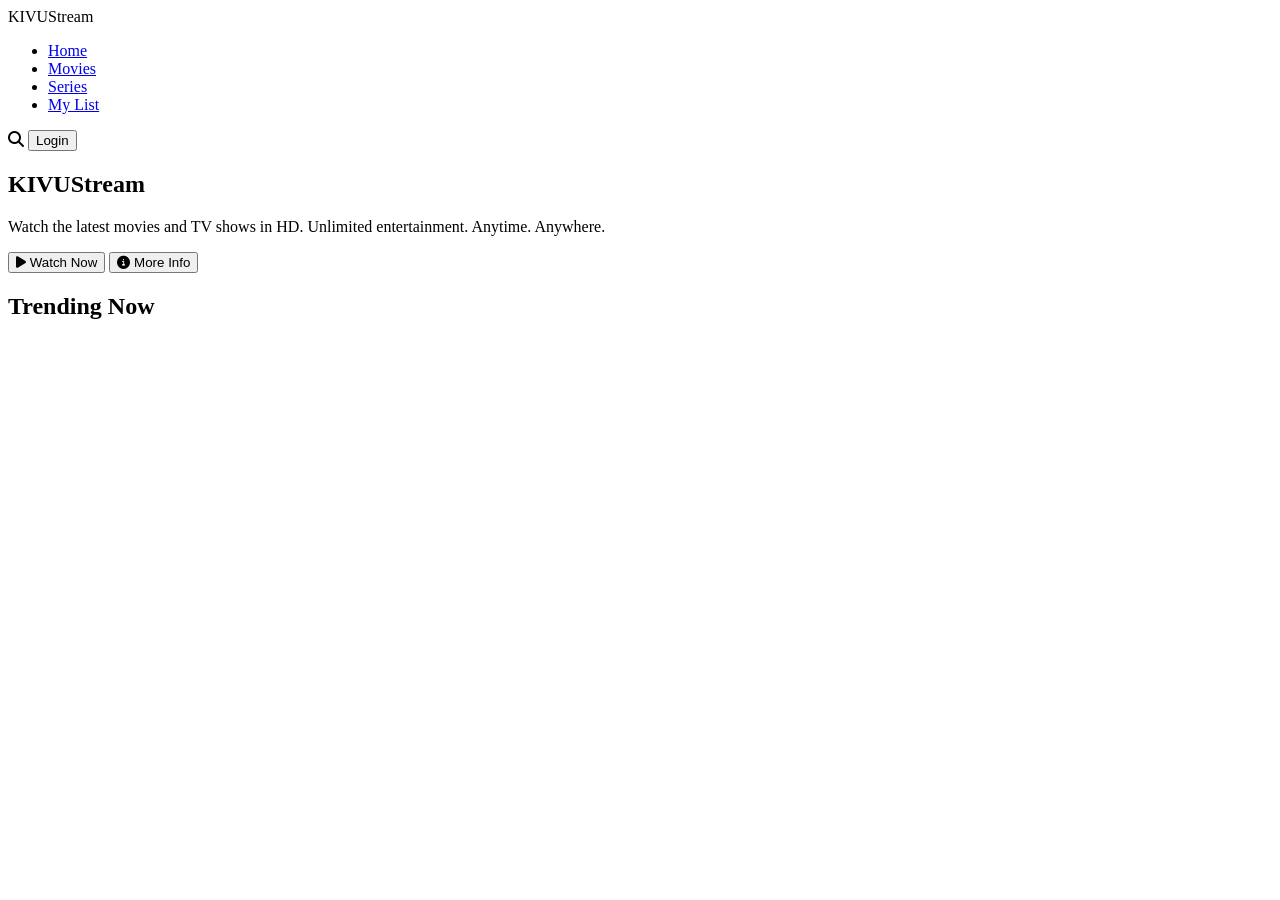
==== index.html @ 1f355452 "Add initial HTML structure for KIVUStream" ====
<!DOCTYPE html>
<html lang="en">
<head>
    <meta charset="UTF-8">
    <meta name="viewport" content="width=device-width, initial-scale=1.0">
    <title>KIVUStream</title>

    <link rel="stylesheet" href="css/style.css">

    <!-- Google Fonts -->
    <link href="https://fonts.googleapis.com/css2?family=Poppins:wght@300;400;500;600;700&display=swap" rel="stylesheet">

    <!-- Font Awesome -->
    <link rel="stylesheet"
        href="https://cdnjs.cloudflare.com/ajax/libs/font-awesome/6.6.0/css/all.min.css">
</head>
<body>

    <!-- Navigation -->
    <header>
        <nav class="navbar">
            <div class="logo">
                <span>KIVU</span>Stream
            </div>

            <ul class="nav-links">
                <li><a href="#">Home</a></li>
                <li><a href="#">Movies</a></li>
                <li><a href="#">Series</a></li>
                <li><a href="#">My List</a></li>
            </ul>

            <div class="nav-right">
                <i class="fas fa-search"></i>
                <button class="login-btn">Login</button>
            </div>
        </nav>
    </header>

    <!-- Hero -->
    <section class="hero">

        <div class="overlay"></div>

        <div class="hero-content">

            <h1>KIVUStream</h1>

            <p>
                Watch the latest movies and TV shows in HD.
                Unlimited entertainment. Anytime. Anywhere.
            </p>

            <div class="buttons">
                <button class="watch-btn">
                    <i class="fas fa-play"></i>
                    Watch Now
                </button>

                <button class="info-btn">
                    <i class="fas fa-circle-info"></i>
                    More Info
                </button>
            </div>

        </div>

    </section>

    <!-- Trending -->

    <section class="movies">

        <h2>Trending Now</h2>

        <div class="movie-row">

            <div class="card"></div>
            <div class="card"></div>
            <div class="card"></div>
            <div class="card"></div>
            <div class="card"></div>
            <div class="card"></div>

        </div>

    </section>

    <script src="js/script.js"></script>

</body>
</html>
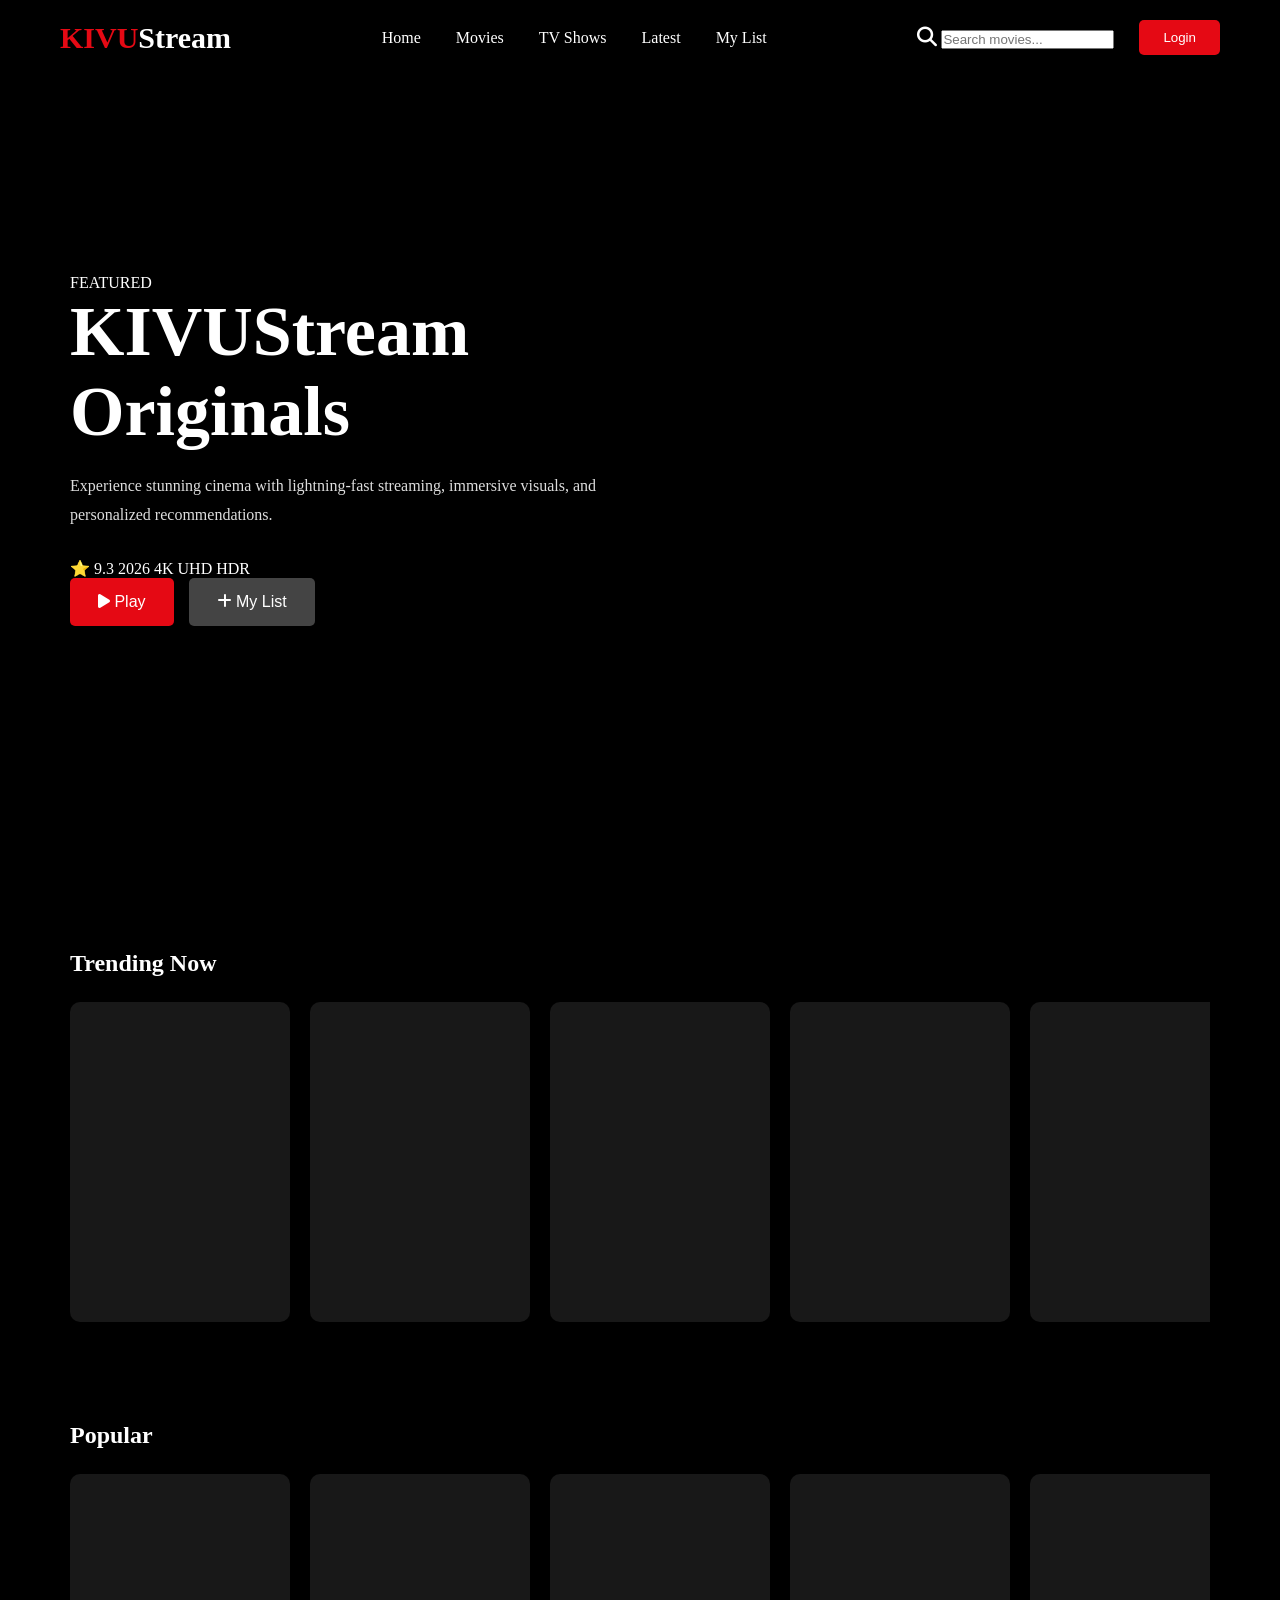
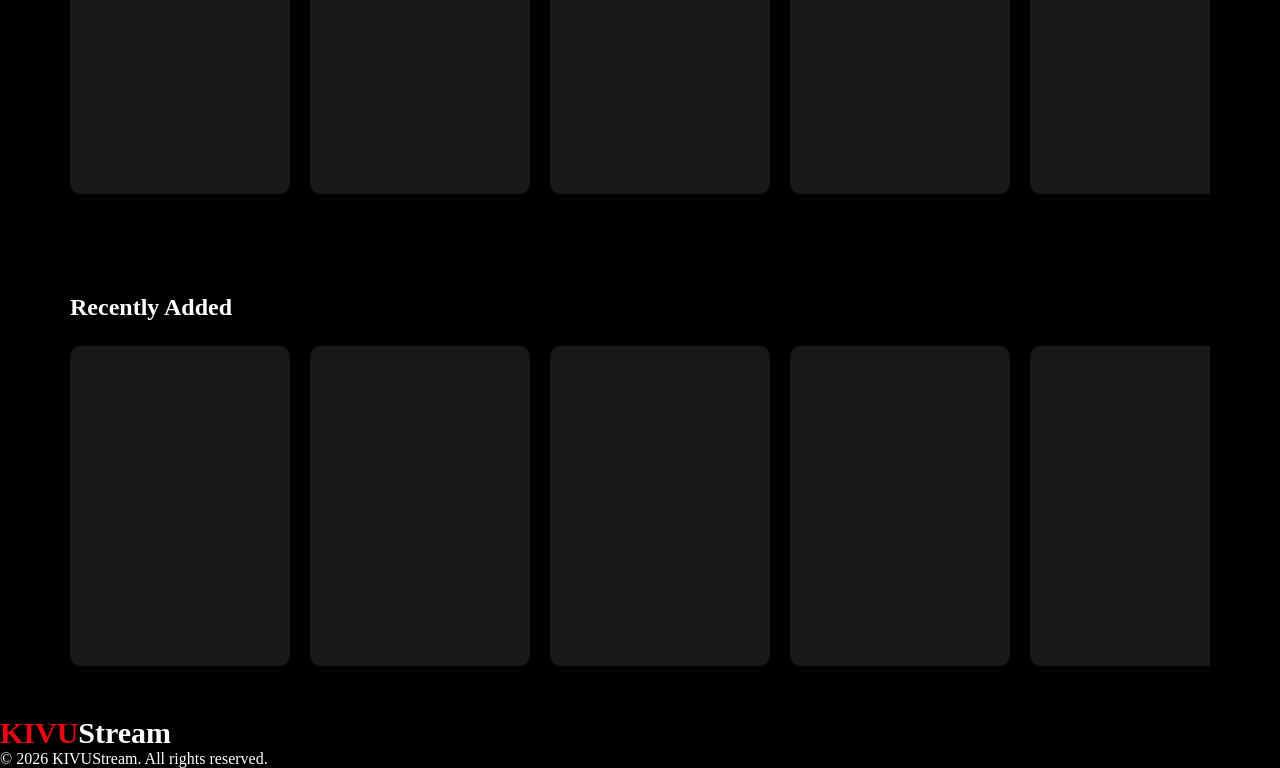
==== commit 2a4d459b: "Update index.html" ====
--- a/index.html
+++ b/index.html
@@ -16,77 +16,162 @@
 </head>
 <body>
 
-    <!-- Navigation -->
-    <header>
-        <nav class="navbar">
-            <div class="logo">
-                <span>KIVU</span>Stream
+<header class="header">
+    <nav class="navbar">
+
+        <div class="logo">
+            <span>KIVU</span>Stream
+        </div>
+
+        <ul class="nav-links">
+            <li><a class="active" href="#">Home</a></li>
+            <li><a href="#">Movies</a></li>
+            <li><a href="#">TV Shows</a></li>
+            <li><a href="#">Latest</a></li>
+            <li><a href="#">My List</a></li>
+        </ul>
+
+        <div class="nav-right">
+
+            <div class="search-box">
+                <i class="fas fa-search"></i>
+                <input type="text" placeholder="Search movies...">
             </div>
 
-            <ul class="nav-links">
-                <li><a href="#">Home</a></li>
-                <li><a href="#">Movies</a></li>
-                <li><a href="#">Series</a></li>
-                <li><a href="#">My List</a></li>
-            </ul>
-
-            <div class="nav-right">
-                <i class="fas fa-search"></i>
-                <button class="login-btn">Login</button>
-            </div>
-        </nav>
-    </header>
-
-    <!-- Hero -->
-    <section class="hero">
-
-        <div class="overlay"></div>
-
-        <div class="hero-content">
-
-            <h1>KIVUStream</h1>
-
-            <p>
-                Watch the latest movies and TV shows in HD.
-                Unlimited entertainment. Anytime. Anywhere.
-            </p>
-
-            <div class="buttons">
-                <button class="watch-btn">
-                    <i class="fas fa-play"></i>
-                    Watch Now
-                </button>
-
-                <button class="info-btn">
-                    <i class="fas fa-circle-info"></i>
-                    More Info
-                </button>
-            </div>
+            <button class="login-btn">
+                Login
+            </button>
 
         </div>
 
-    </section>
+    </nav>
+</header>
 
-    <!-- Trending -->
+<section class="hero">
 
-    <section class="movies">
+    <div class="overlay"></div>
 
-        <h2>Trending Now</h2>
+    <div class="hero-content">
 
-        <div class="movie-row">
+        <span class="badge">
+            FEATURED
+        </span>
 
-            <div class="card"></div>
-            <div class="card"></div>
-            <div class="card"></div>
-            <div class="card"></div>
-            <div class="card"></div>
-            <div class="card"></div>
+        <h1 id="heroTitle">
+            KIVUStream Originals
+        </h1>
+
+        <p id="heroDescription">
+            Experience stunning cinema with lightning-fast streaming,
+            immersive visuals, and personalized recommendations.
+        </p>
+
+        <div class="hero-meta">
+
+            <span>
+                ⭐ 9.3
+            </span>
+
+            <span>2026</span>
+
+            <span>4K UHD</span>
+
+            <span>HDR</span>
 
         </div>
 
-    </section>
+        <div class="buttons">
 
-    <script src="js/script.js"></script>
+            <button class="watch-btn">
+                <i class="fas fa-play"></i>
+                Play
+            </button>
+
+            <button class="info-btn">
+                <i class="fas fa-plus"></i>
+                My List
+            </button>
+
+        </div>
+
+    </div>
+
+    <div class="hero-shadow"></div>
+
+</section>
+
+<main>
+
+<section class="movies">
+
+<h2>Trending Now</h2>
+
+<div class="movie-row">
+
+<div class="card skeleton"></div>
+<div class="card skeleton"></div>
+<div class="card skeleton"></div>
+<div class="card skeleton"></div>
+<div class="card skeleton"></div>
+<div class="card skeleton"></div>
+
+</div>
+
+</section>
+
+<section class="movies">
+
+<h2>Popular</h2>
+
+<div class="movie-row">
+
+<div class="card skeleton"></div>
+<div class="card skeleton"></div>
+<div class="card skeleton"></div>
+<div class="card skeleton"></div>
+<div class="card skeleton"></div>
+<div class="card skeleton"></div>
+
+</div>
+
+</section>
+
+<section class="movies">
+
+<h2>Recently Added</h2>
+
+<div class="movie-row">
+
+<div class="card skeleton"></div>
+<div class="card skeleton"></div>
+<div class="card skeleton"></div>
+<div class="card skeleton"></div>
+<div class="card skeleton"></div>
+<div class="card skeleton"></div>
+
+</div>
+
+</section>
+
+</main>
+
+<footer>
+
+<div class="footer-content">
+
+<div class="logo">
+<span>KIVU</span>Stream
+</div>
+
+<p>
+© 2026 KIVUStream. All rights reserved.
+</p>
+
+</div>
+
+</footer>
+
+<script type="module" src="js/script.js"></script>
 
 </body>
 </html>
--- a/css/style.css
+++ b/css/style.css
@@ -0,0 +1,177 @@
+*{
+    margin:0;
+    padding:0;
+    box-sizing:border-box;
+    font-family:"Poppins",;
+}
+
+body{
+    background:#000;
+    color:#fff;
+}
+
+.navbar{
+    position:fixed;
+    top:0;
+    left:0;
+    width:100%;
+    height:75px;
+
+    display:flex;
+    justify-content:space-between;
+    align-items:center;
+
+    padding:0 60px;
+
+    background:rgba(0,0,0,.55);
+    backdrop-filter:blur(10px);
+
+    z-index:1000;
+}
+
+.logo{
+    font-size:30px;
+    font-weight:700;
+}
+
+.logo span{
+    color:#e50914;
+}
+
+.nav-links{
+    display:flex;
+    list-style:none;
+    gap:35px;
+}
+
+.nav-links a{
+    color:white;
+    text-decoration:none;
+    transition:.3s;
+}
+
+.nav-links a:hover{
+    color:#e50914;
+}
+
+.nav-right{
+    display:flex;
+    align-items:center;
+    gap:25px;
+}
+
+.nav-right i{
+    cursor:pointer;
+    font-size:20px;
+}
+
+.login-btn{
+    border:none;
+    background:#e50914;
+    color:white;
+    padding:10px 24px;
+    border-radius:5px;
+    cursor:pointer;
+    transition:.3s;
+}
+
+.login-btn:hover{
+    transform:scale(1.05);
+}
+
+.hero{
+    height:100vh;
+
+    background:url("../images/hero.jpg") center/cover;
+
+    position:relative;
+
+    display:flex;
+    align-items:center;
+
+    padding-left:70px;
+}
+
+.overlay{
+    position:absolute;
+    inset:0;
+
+    background:linear-gradient(
+        rgba(0,0,0,.2),
+        rgba(0,0,0,.8)
+    );
+}
+
+.hero-content{
+    position:relative;
+    max-width:600px;
+    z-index:5;
+}
+
+.hero h1{
+    font-size:70px;
+    margin-bottom:20px;
+}
+
+.hero p{
+    line-height:1.8;
+    color:#ddd;
+    margin-bottom:30px;
+}
+
+.buttons{
+    display:flex;
+    gap:15px;
+}
+
+.watch-btn,
+.info-btn{
+
+    border:none;
+    cursor:pointer;
+    padding:15px 28px;
+    border-radius:5px;
+    font-size:16px;
+}
+
+.watch-btn{
+    background:#e50914;
+    color:white;
+}
+
+.info-btn{
+    background:#444;
+    color:white;
+}
+
+.movies{
+    padding:50px 70px;
+}
+
+.movies h2{
+    margin-bottom:25px;
+}
+
+.movie-row{
+    display:flex;
+    gap:20px;
+    overflow-x:auto;
+}
+
+.card{
+
+    min-width:220px;
+    height:320px;
+
+    background:#181818;
+
+    border-radius:10px;
+
+    transition:.3s;
+
+    cursor:pointer;
+}
+
+.card:hover{
+    transform:scale(1.08);
+}
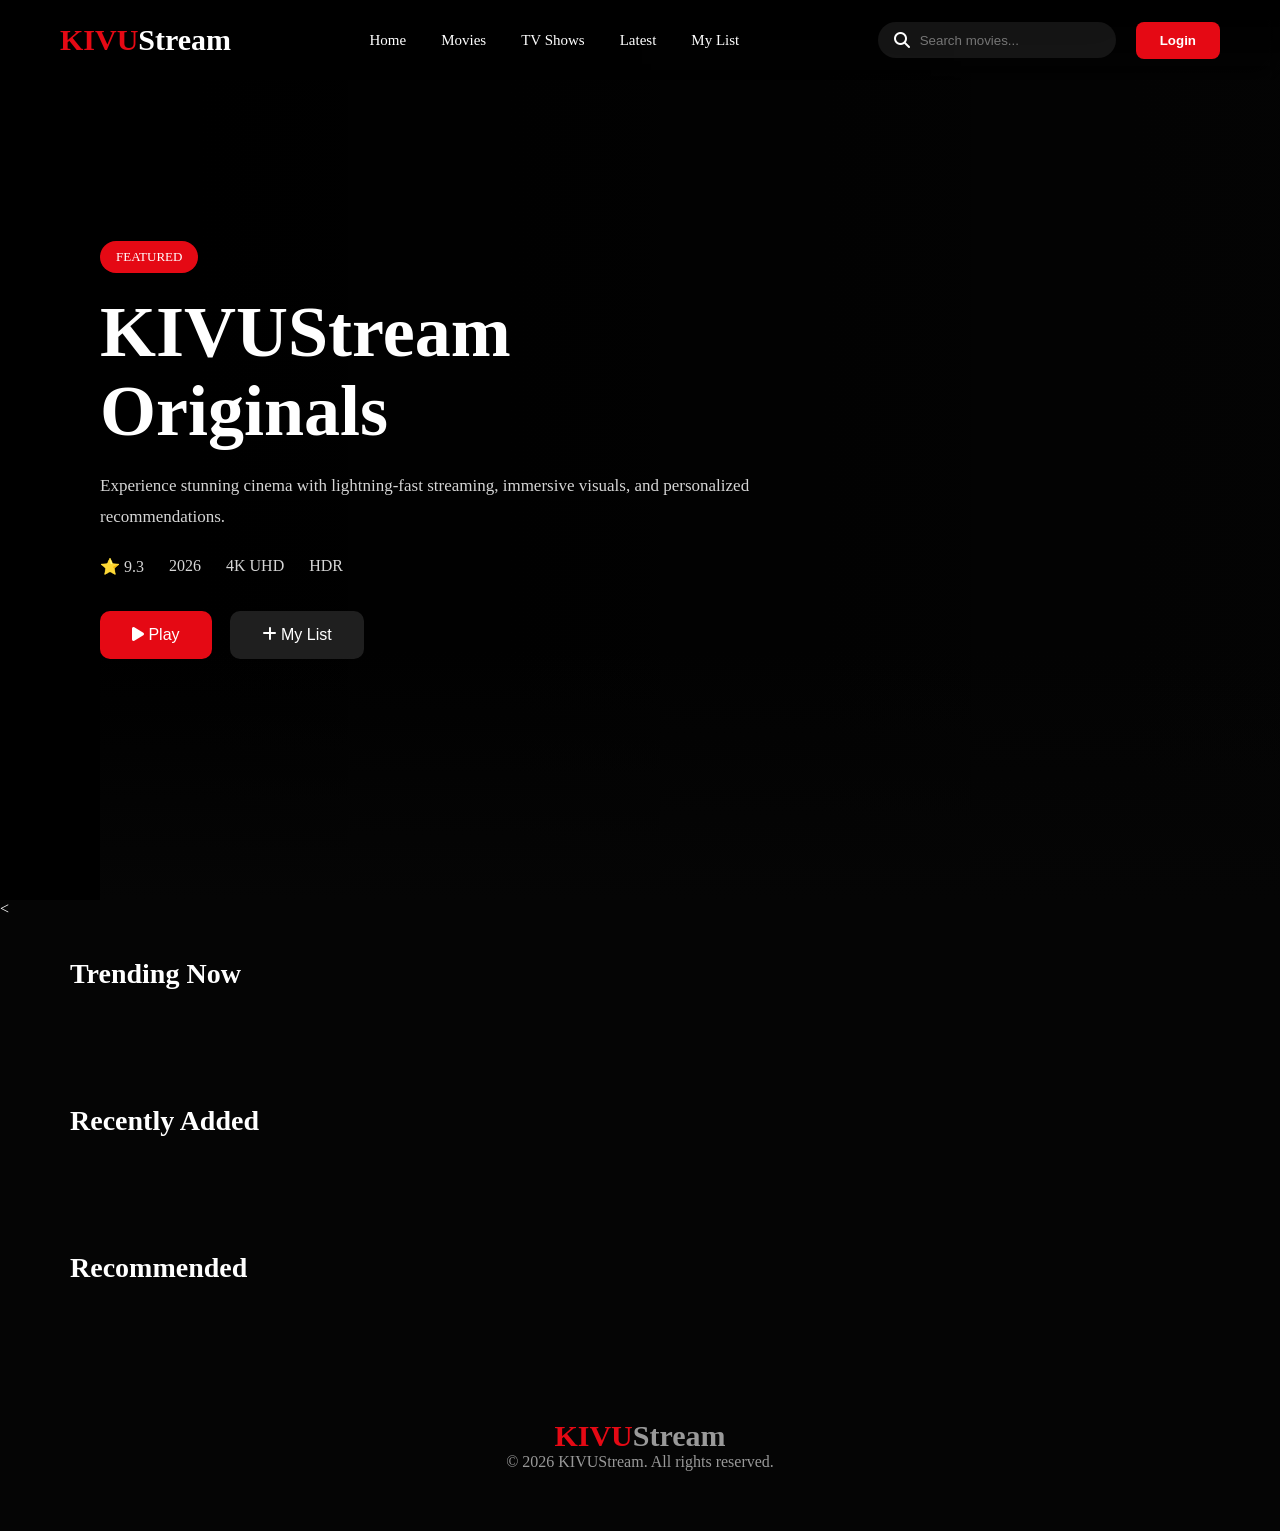
==== commit bb84b8e7: "Update index.html" ====
--- a/index.html
+++ b/index.html
@@ -102,35 +102,13 @@
 
 <main>
 
-<section class="movies">
+<<section class="movies">
 
 <h2>Trending Now</h2>
 
-<div class="movie-row">
-
-<div class="card skeleton"></div>
-<div class="card skeleton"></div>
-<div class="card skeleton"></div>
-<div class="card skeleton"></div>
-<div class="card skeleton"></div>
-<div class="card skeleton"></div>
-
-</div>
-
-</section>
-
-<section class="movies">
-
-<h2>Popular</h2>
-
-<div class="movie-row">
-
-<div class="card skeleton"></div>
-<div class="card skeleton"></div>
-<div class="card skeleton"></div>
-<div class="card skeleton"></div>
-<div class="card skeleton"></div>
-<div class="card skeleton"></div>
+<div
+class="movie-row"
+id="trendingMovies">
 
 </div>
 
@@ -140,19 +118,25 @@
 
 <h2>Recently Added</h2>
 
-<div class="movie-row">
-
-<div class="card skeleton"></div>
-<div class="card skeleton"></div>
-<div class="card skeleton"></div>
-<div class="card skeleton"></div>
-<div class="card skeleton"></div>
-<div class="card skeleton"></div>
+<div
+class="movie-row"
+id="recentMovies">
 
 </div>
 
 </section>
 
+<section class="movies">
+
+<h2>Recommended</h2>
+
+<div
+class="movie-row"
+id="recommendedMovies">
+
+</div>
+
+</section>
 </main>
 
 <footer>
--- a/css/style.css
+++ b/css/style.css
@@ -1,177 +1,447 @@
+:root{
+
+--primary:#E50914;
+--bg:#050505;
+--card:#171717;
+--text:#ffffff;
+--gray:#b7b7b7;
+--glass:rgba(255,255,255,.08);
+
+}
+
 *{
-    margin:0;
-    padding:0;
-    box-sizing:border-box;
-    font-family:"Poppins",;
+
+margin:0;
+padding:0;
+box-sizing:border-box;
+font-family:Poppins,;
+
+}
+
+html{
+
+scroll-behavior:smooth;
+
 }
 
 body{
-    background:#000;
-    color:#fff;
+
+background:var(--bg);
+color:var(--text);
+overflow-x:hidden;
+
+}
+
+/* NAVBAR */
+
+.header{
+
+position:fixed;
+width:100%;
+z-index:999;
+
+background:linear-gradient(to bottom,#000,transparent);
+
+backdrop-filter:blur(15px);
+
 }
 
 .navbar{
-    position:fixed;
-    top:0;
-    left:0;
-    width:100%;
-    height:75px;
-
-    display:flex;
-    justify-content:space-between;
-    align-items:center;
-
-    padding:0 60px;
-
-    background:rgba(0,0,0,.55);
-    backdrop-filter:blur(10px);
-
-    z-index:1000;
+
+height:80px;
+
+padding:0 60px;
+
+display:flex;
+justify-content:space-between;
+align-items:center;
+
 }
 
 .logo{
-    font-size:30px;
-    font-weight:700;
+
+font-size:30px;
+font-weight:700;
+
 }
 
 .logo span{
-    color:#e50914;
+
+color:var(--primary);
+
 }
 
 .nav-links{
-    display:flex;
-    list-style:none;
-    gap:35px;
+
+display:flex;
+gap:35px;
+list-style:none;
+
 }
 
 .nav-links a{
-    color:white;
-    text-decoration:none;
-    transition:.3s;
-}
-
-.nav-links a:hover{
-    color:#e50914;
+
+color:white;
+text-decoration:none;
+font-size:15px;
+transition:.3s;
+
+}
+
+.nav-links a:hover,
+.active{
+
+color:var(--primary);
+
 }
 
 .nav-right{
-    display:flex;
-    align-items:center;
-    gap:25px;
-}
-
-.nav-right i{
-    cursor:pointer;
-    font-size:20px;
+
+display:flex;
+align-items:center;
+gap:20px;
+
+}
+
+.search-box{
+
+display:flex;
+align-items:center;
+
+padding:10px 16px;
+
+background:var(--glass);
+
+border-radius:30px;
+
+backdrop-filter:blur(15px);
+
+}
+
+.search-box input{
+
+background:none;
+border:none;
+outline:none;
+color:white;
+margin-left:10px;
+width:180px;
+
 }
 
 .login-btn{
-    border:none;
-    background:#e50914;
-    color:white;
-    padding:10px 24px;
-    border-radius:5px;
-    cursor:pointer;
-    transition:.3s;
+
+padding:11px 24px;
+
+background:var(--primary);
+
+border:none;
+
+border-radius:8px;
+
+color:white;
+
+cursor:pointer;
+
+font-weight:600;
+
+transition:.3s;
+
 }
 
 .login-btn:hover{
-    transform:scale(1.05);
-}
+
+transform:translateY(-2px);
+
+}
+
+/* HERO */
 
 .hero{
-    height:100vh;
-
-    background:url("../images/hero.jpg") center/cover;
-
-    position:relative;
-
-    display:flex;
-    align-items:center;
-
-    padding-left:70px;
+
+height:100vh;
+
+background:
+
+url("../assets/default-backdrop.jpg")
+
+center/cover;
+
+display:flex;
+
+align-items:center;
+
+padding:100px;
+
+position:relative;
+
 }
 
 .overlay{
-    position:absolute;
-    inset:0;
-
-    background:linear-gradient(
-        rgba(0,0,0,.2),
-        rgba(0,0,0,.8)
-    );
+
+position:absolute;
+
+inset:0;
+
+background:
+
+linear-gradient(90deg,#000 15%,rgba(0,0,0,.3));
+
 }
 
 .hero-content{
-    position:relative;
-    max-width:600px;
-    z-index:5;
+
+position:relative;
+
+max-width:650px;
+
+z-index:2;
+
+animation:fadeUp 1s;
+
+}
+
+.badge{
+
+display:inline-block;
+
+padding:8px 16px;
+
+background:var(--primary);
+
+border-radius:30px;
+
+margin-bottom:20px;
+
+font-size:13px;
+
 }
 
 .hero h1{
-    font-size:70px;
-    margin-bottom:20px;
+
+font-size:72px;
+
+margin-bottom:20px;
+
+line-height:1.1;
+
 }
 
 .hero p{
-    line-height:1.8;
-    color:#ddd;
-    margin-bottom:30px;
+
+color:#d5d5d5;
+
+line-height:1.8;
+
+margin-bottom:25px;
+
+font-size:17px;
+
+}
+
+.hero-meta{
+
+display:flex;
+
+gap:25px;
+
+margin-bottom:35px;
+
+color:#d6d6d6;
+
 }
 
 .buttons{
-    display:flex;
-    gap:15px;
+
+display:flex;
+
+gap:18px;
+
 }
 
 .watch-btn,
 .info-btn{
 
-    border:none;
-    cursor:pointer;
-    padding:15px 28px;
-    border-radius:5px;
-    font-size:16px;
+padding:15px 32px;
+
+border:none;
+
+cursor:pointer;
+
+font-size:16px;
+
+border-radius:10px;
+
+transition:.3s;
+
 }
 
 .watch-btn{
-    background:#e50914;
-    color:white;
+
+background:var(--primary);
+
+color:white;
+
 }
 
 .info-btn{
-    background:#444;
-    color:white;
-}
+
+background:rgba(255,255,255,.12);
+
+color:white;
+
+backdrop-filter:blur(15px);
+
+}
+
+.watch-btn:hover,
+.info-btn:hover{
+
+transform:translateY(-3px);
+
+}
+
+.hero-shadow{
+
+position:absolute;
+
+bottom:0;
+
+width:100%;
+height:250px;
+
+background:linear-gradient(transparent,var(--bg));
+
+}
+
+/* MOVIES */
 
 .movies{
-    padding:50px 70px;
+
+padding:40px 70px;
+
 }
 
 .movies h2{
-    margin-bottom:25px;
+
+margin-bottom:20px;
+
+font-size:28px;
+
 }
 
 .movie-row{
-    display:flex;
-    gap:20px;
-    overflow-x:auto;
+
+display:flex;
+
+gap:20px;
+
+overflow-x:auto;
+
+padding-bottom:15px;
+
+scrollbar-width:none;
+
+}
+
+.movie-row::-webkit-scrollbar{
+
+display:none;
+
 }
 
 .card{
 
-    min-width:220px;
-    height:320px;
-
-    background:#181818;
-
-    border-radius:10px;
-
-    transition:.3s;
-
-    cursor:pointer;
+min-width:220px;
+
+height:330px;
+
+border-radius:15px;
+
+background:#202020;
+
+overflow:hidden;
+
+transition:.35s;
+
+cursor:pointer;
+
 }
 
 .card:hover{
-    transform:scale(1.08);
-}
+
+transform:scale(1.08);
+
+box-shadow:0 20px 45px rgba(0,0,0,.5);
+
+}
+
+/* Skeleton */
+
+.skeleton{
+
+background:
+
+linear-gradient(
+
+90deg,
+
+#1f1f1f,
+
+#2f2f2f,
+
+#1f1f1f
+
+);
+
+background-size:300%;
+
+animation:loading 1.4s infinite;
+
+}
+
+footer{
+
+padding:60px;
+
+text-align:center;
+
+color:#999;
+
+}
+
+@keyframes loading{
+
+0%{
+
+background-position:100%;
+
+}
+
+100%{
+
+background-position:-100%;
+
+}
+
+}
+
+@keyframes fadeUp{
+
+from{
+
+opacity:0;
+
+transform:translateY(40px);
+
+}
+
+to{
+
+opacity:1;
+
+transform:none;
+
+}
+
+}
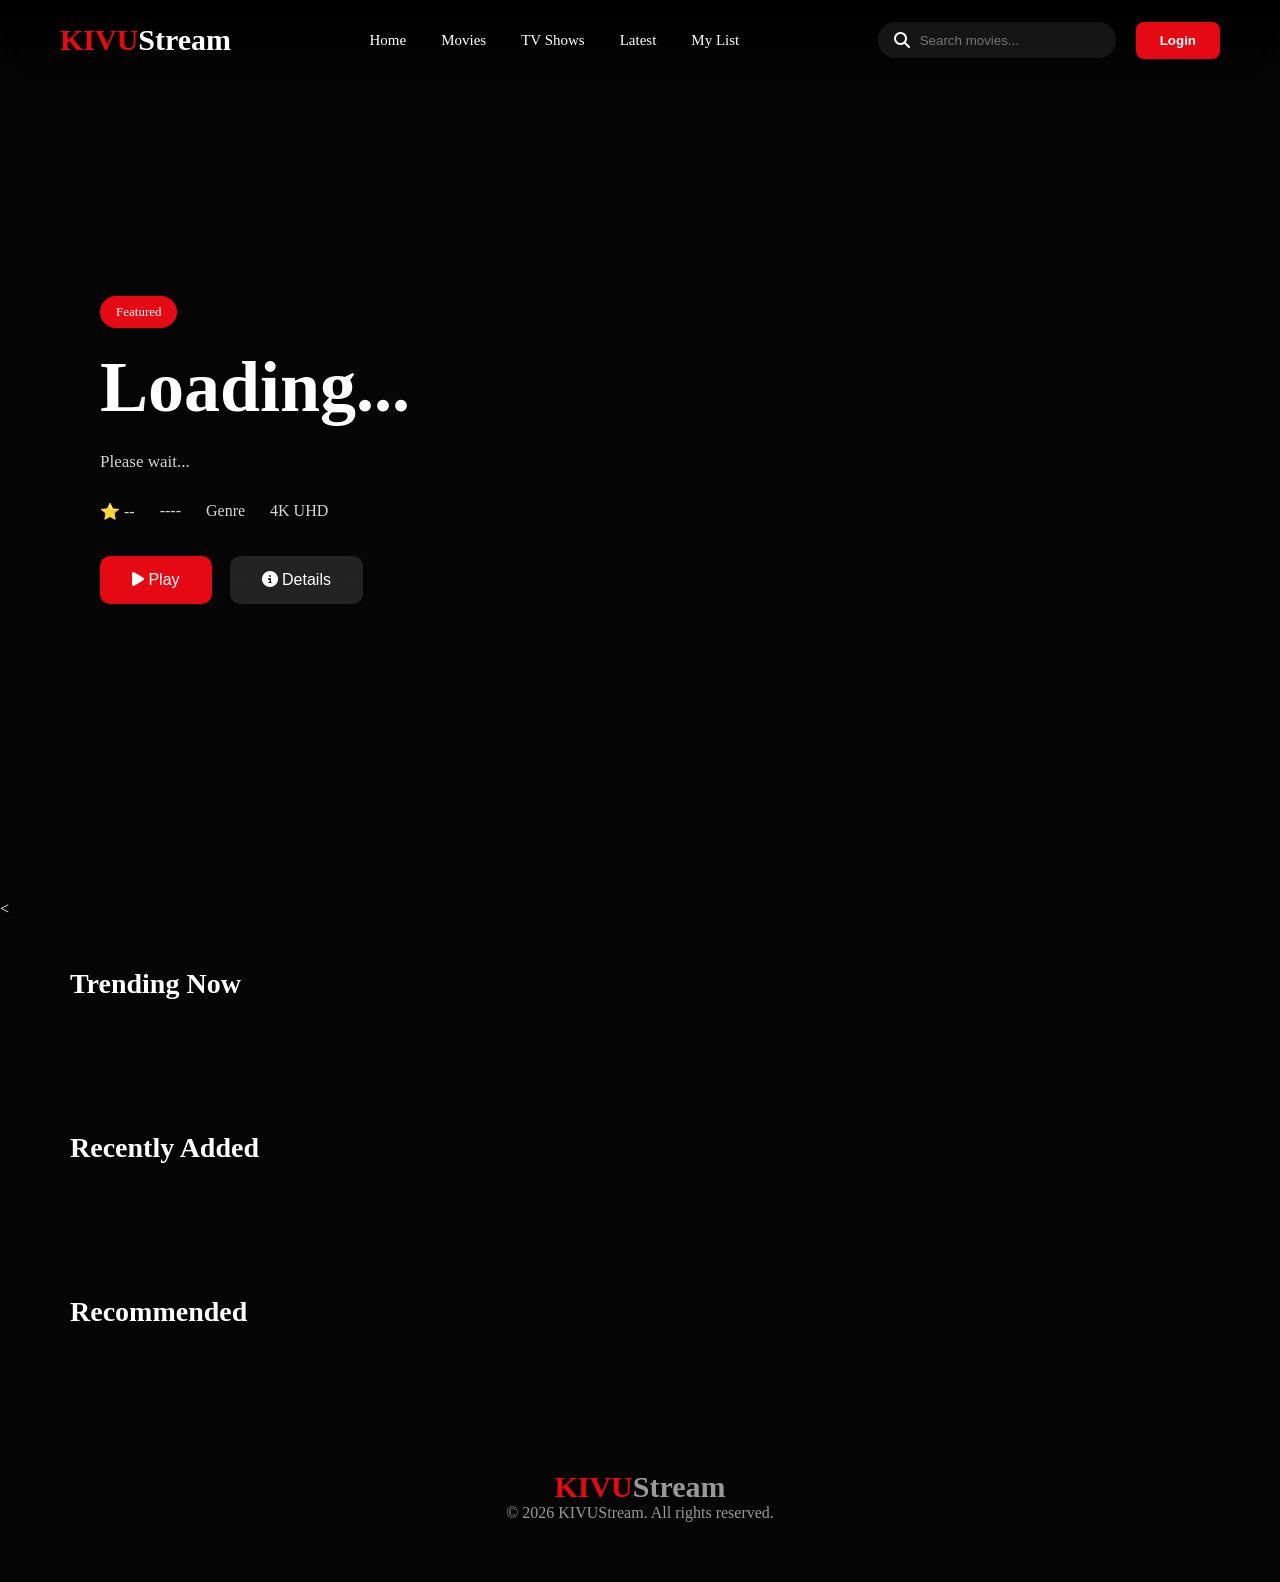
==== commit 723ffedf: "Update index.html" ====
--- a/index.html
+++ b/index.html
@@ -5,7 +5,13 @@
     <meta name="viewport" content="width=device-width, initial-scale=1.0">
     <title>KIVUStream</title>
 
-    <link rel="stylesheet" href="css/style.css">
+<link rel="stylesheet" href="css/style.css">
+<link rel="stylesheet" href="css/navbar.css">
+<link rel="stylesheet" href="css/hero.css">
+<link rel="stylesheet" href="css/movies.css">
+<link rel="stylesheet" href="css/footer.css">
+<link rel="stylesheet" href="css/animations.css">
+<link rel="stylesheet" href="css/responsive.css">
 
     <!-- Google Fonts -->
     <link href="https://fonts.googleapis.com/css2?family=Poppins:wght@300;400;500;600;700&display=swap" rel="stylesheet">
@@ -47,59 +53,63 @@
     </nav>
 </header>
 
-<section class="hero">
+<section class="hero" id="hero">
 
-    <div class="overlay"></div>
+    <div class="hero-backdrop"></div>
+
+    <div class="hero-overlay"></div>
 
     <div class="hero-content">
 
-        <span class="badge">
-            FEATURED
+        <span class="badge" id="heroBadge">
+            Featured
         </span>
 
         <h1 id="heroTitle">
-            KIVUStream Originals
+            Loading...
         </h1>
 
         <p id="heroDescription">
-            Experience stunning cinema with lightning-fast streaming,
-            immersive visuals, and personalized recommendations.
+            Please wait...
         </p>
 
         <div class="hero-meta">
 
-            <span>
-                ⭐ 9.3
+            <span id="heroRating">
+                ⭐ --
             </span>
 
-            <span>2026</span>
+            <span id="heroYear">
+                ----
+            </span>
 
-            <span>4K UHD</span>
+            <span id="heroGenre">
+                Genre
+            </span>
 
-            <span>HDR</span>
+            <span>
+                4K UHD
+            </span>
 
         </div>
 
         <div class="buttons">
 
-            <button class="watch-btn">
+            <button id="playMovie" class="watch-btn">
                 <i class="fas fa-play"></i>
                 Play
             </button>
 
-            <button class="info-btn">
-                <i class="fas fa-plus"></i>
-                My List
+            <button id="movieInfo" class="info-btn">
+                <i class="fas fa-circle-info"></i>
+                Details
             </button>
 
         </div>
 
     </div>
 
-    <div class="hero-shadow"></div>
-
 </section>
-
 <main>
 
 <<section class="movies">
--- a/css/movies.css
+++ b/css/movies.css
@@ -0,0 +1,231 @@
+/* ===========================
+   MOVIE SECTIONS
+=========================== */
+
+.movies{
+
+    padding:50px 70px;
+
+}
+
+.movies h2{
+
+    font-size:28px;
+
+    margin-bottom:20px;
+
+    font-weight:600;
+
+}
+
+.movie-row{
+
+    display:flex;
+    gap:22px;
+
+    overflow-x:auto;
+
+    scroll-behavior:smooth;
+
+    scrollbar-width:none;
+
+    padding-bottom:12px;
+
+}
+
+.movie-row::-webkit-scrollbar{
+
+    display:none;
+
+}
+
+/* ===========================
+   MOVIE CARD
+=========================== */
+
+.movie-card{
+
+    position:relative;
+
+    min-width:230px;
+    height:340px;
+
+    border-radius:18px;
+
+    overflow:hidden;
+
+    cursor:pointer;
+
+    transition:.35s ease;
+
+    background:#171717;
+
+    box-shadow:0 10px 30px rgba(0,0,0,.35);
+
+}
+
+.movie-card img{
+
+    width:100%;
+    height:100%;
+
+    object-fit:cover;
+
+    transition:.5s;
+
+}
+
+.movie-card:hover{
+
+    transform:translateY(-8px) scale(1.04);
+
+    box-shadow:0 25px 50px rgba(0,0,0,.6);
+
+}
+
+.movie-card:hover img{
+
+    transform:scale(1.1);
+
+}
+
+/* ===========================
+   OVERLAY
+=========================== */
+
+.movie-overlay{
+
+    position:absolute;
+
+    left:0;
+    right:0;
+    bottom:0;
+
+    padding:18px;
+
+    background:linear-gradient(
+        transparent,
+        rgba(0,0,0,.97)
+    );
+
+    opacity:0;
+
+    transition:.35s;
+
+}
+
+.movie-card:hover .movie-overlay{
+
+    opacity:1;
+
+}
+
+/* ===========================
+   BUTTONS
+=========================== */
+
+.movie-buttons{
+
+    display:flex;
+
+    gap:10px;
+
+    margin-bottom:16px;
+
+}
+
+.movie-buttons button{
+
+    width:42px;
+    height:42px;
+
+    border:none;
+
+    border-radius:50%;
+
+    background:white;
+
+    cursor:pointer;
+
+    transition:.3s;
+
+}
+
+.movie-buttons button:hover{
+
+    background:#E50914;
+
+    color:white;
+
+}
+
+/* ===========================
+   INFO
+=========================== */
+
+.movie-details h3{
+
+    font-size:18px;
+
+    margin-bottom:8px;
+
+}
+
+.movie-details p{
+
+    color:#ccc;
+
+    font-size:14px;
+
+}
+
+.movie-details .genre{
+
+    display:inline-block;
+
+    margin-top:10px;
+
+    padding:4px 10px;
+
+    border-radius:30px;
+
+    background:#E50914;
+
+    font-size:12px;
+
+}
+
+/* ===========================
+   SKELETON LOADER
+=========================== */
+
+.skeleton{
+
+    background:linear-gradient(
+        90deg,
+        #1d1d1d,
+        #2b2b2b,
+        #1d1d1d
+    );
+
+    background-size:300%;
+
+    animation:skeleton 1.5s infinite;
+
+}
+
+@keyframes skeleton{
+
+    0%{
+
+        background-position:100%;
+
+    }
+
+    100%{
+
+        background-position:-100%;
+
+    }
+
+}
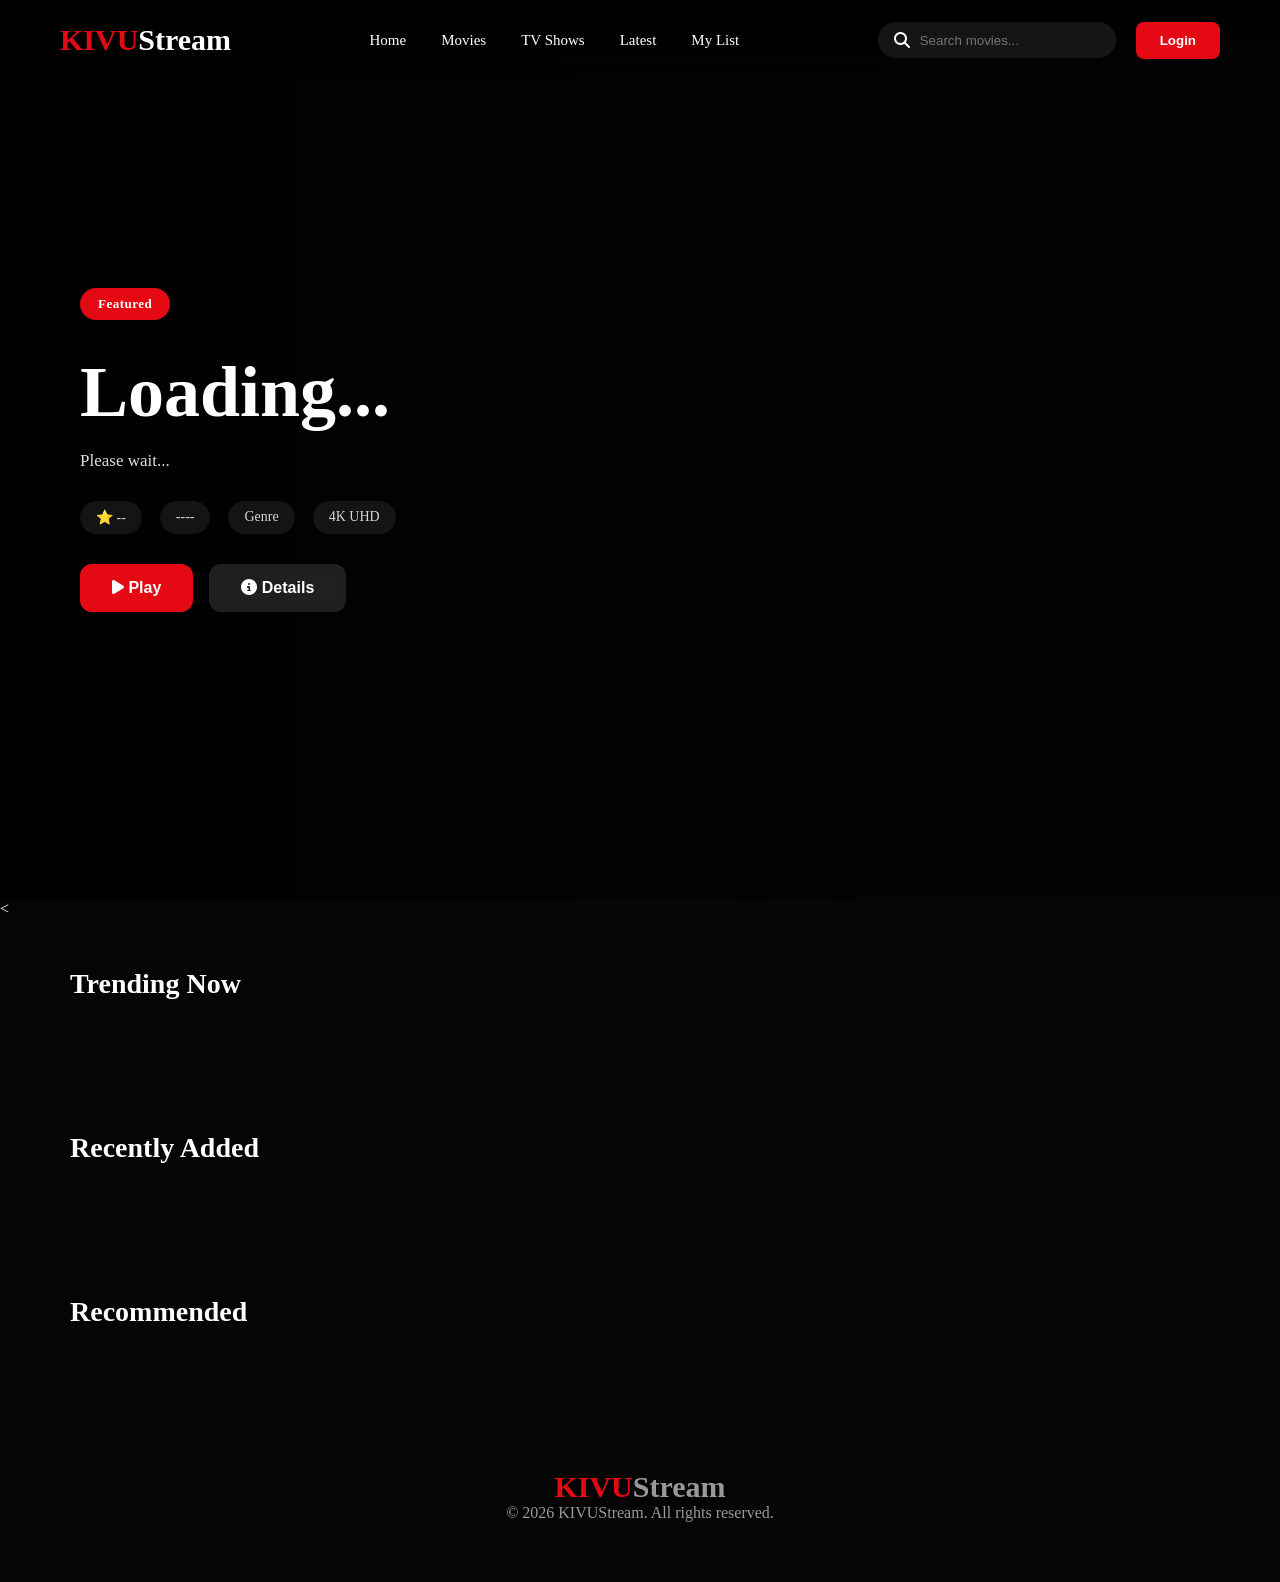
==== commit 37bc790f: "Update index.html" ====
--- a/index.html
+++ b/index.html
@@ -4,7 +4,7 @@
     <meta charset="UTF-8">
     <meta name="viewport" content="width=device-width, initial-scale=1.0">
     <title>KIVUStream</title>
-
+<link rel="stylesheet" href="css/hero.css">
 <link rel="stylesheet" href="css/style.css">
 <link rel="stylesheet" href="css/navbar.css">
 <link rel="stylesheet" href="css/hero.css">
--- a/css/hero.css
+++ b/css/hero.css
@@ -0,0 +1,200 @@
+.hero{
+
+position:relative;
+
+height:100vh;
+
+display:flex;
+
+align-items:center;
+
+padding:0 80px;
+
+background-position:center;
+
+background-size:cover;
+
+background-repeat:no-repeat;
+
+transition:background-image 1s ease;
+
+overflow:hidden;
+
+}
+
+.hero-overlay{
+
+position:absolute;
+
+inset:0;
+
+background:
+linear-gradient(
+90deg,
+rgba(0,0,0,.92),
+rgba(0,0,0,.45),
+rgba(0,0,0,.1)
+);
+
+}
+
+.hero-content{
+
+position:relative;
+
+max-width:650px;
+
+z-index:2;
+
+animation:heroFade .8s ease;
+
+}
+
+.hero h1{
+
+font-size:72px;
+
+font-weight:700;
+
+line-height:1.05;
+
+margin:15px 0;
+
+}
+
+.hero p{
+
+font-size:17px;
+
+line-height:1.8;
+
+color:#ddd;
+
+margin-bottom:25px;
+
+}
+
+.hero-meta{
+
+display:flex;
+
+gap:18px;
+
+margin-bottom:30px;
+
+flex-wrap:wrap;
+
+}
+
+.hero-meta span{
+
+background:rgba(255,255,255,.08);
+
+padding:8px 16px;
+
+border-radius:40px;
+
+backdrop-filter:blur(15px);
+
+font-size:14px;
+
+}
+
+.badge{
+
+display:inline-block;
+
+background:#E50914;
+
+padding:8px 18px;
+
+border-radius:30px;
+
+font-size:13px;
+
+font-weight:600;
+
+letter-spacing:.5px;
+
+}
+
+.buttons{
+
+display:flex;
+
+gap:16px;
+
+margin-top:20px;
+
+}
+
+.watch-btn,
+.info-btn{
+
+padding:15px 32px;
+
+border:none;
+
+border-radius:12px;
+
+font-size:16px;
+
+cursor:pointer;
+
+transition:.3s;
+
+font-weight:600;
+
+}
+
+.watch-btn{
+
+background:#E50914;
+
+color:white;
+
+}
+
+.info-btn{
+
+background:rgba(255,255,255,.12);
+
+color:white;
+
+backdrop-filter:blur(10px);
+
+}
+
+.watch-btn:hover{
+
+transform:translateY(-4px);
+
+box-shadow:0 10px 30px rgba(229,9,20,.45);
+
+}
+
+.info-btn:hover{
+
+background:rgba(255,255,255,.22);
+
+}
+
+@keyframes heroFade{
+
+from{
+
+opacity:0;
+
+transform:translateY(30px);
+
+}
+
+to{
+
+opacity:1;
+
+transform:none;
+
+}
+
+}
--- a/css/hero.css
+++ b/css/hero.css
@@ -0,0 +1,200 @@
+.hero{
+
+position:relative;
+
+height:100vh;
+
+display:flex;
+
+align-items:center;
+
+padding:0 80px;
+
+background-position:center;
+
+background-size:cover;
+
+background-repeat:no-repeat;
+
+transition:background-image 1s ease;
+
+overflow:hidden;
+
+}
+
+.hero-overlay{
+
+position:absolute;
+
+inset:0;
+
+background:
+linear-gradient(
+90deg,
+rgba(0,0,0,.92),
+rgba(0,0,0,.45),
+rgba(0,0,0,.1)
+);
+
+}
+
+.hero-content{
+
+position:relative;
+
+max-width:650px;
+
+z-index:2;
+
+animation:heroFade .8s ease;
+
+}
+
+.hero h1{
+
+font-size:72px;
+
+font-weight:700;
+
+line-height:1.05;
+
+margin:15px 0;
+
+}
+
+.hero p{
+
+font-size:17px;
+
+line-height:1.8;
+
+color:#ddd;
+
+margin-bottom:25px;
+
+}
+
+.hero-meta{
+
+display:flex;
+
+gap:18px;
+
+margin-bottom:30px;
+
+flex-wrap:wrap;
+
+}
+
+.hero-meta span{
+
+background:rgba(255,255,255,.08);
+
+padding:8px 16px;
+
+border-radius:40px;
+
+backdrop-filter:blur(15px);
+
+font-size:14px;
+
+}
+
+.badge{
+
+display:inline-block;
+
+background:#E50914;
+
+padding:8px 18px;
+
+border-radius:30px;
+
+font-size:13px;
+
+font-weight:600;
+
+letter-spacing:.5px;
+
+}
+
+.buttons{
+
+display:flex;
+
+gap:16px;
+
+margin-top:20px;
+
+}
+
+.watch-btn,
+.info-btn{
+
+padding:15px 32px;
+
+border:none;
+
+border-radius:12px;
+
+font-size:16px;
+
+cursor:pointer;
+
+transition:.3s;
+
+font-weight:600;
+
+}
+
+.watch-btn{
+
+background:#E50914;
+
+color:white;
+
+}
+
+.info-btn{
+
+background:rgba(255,255,255,.12);
+
+color:white;
+
+backdrop-filter:blur(10px);
+
+}
+
+.watch-btn:hover{
+
+transform:translateY(-4px);
+
+box-shadow:0 10px 30px rgba(229,9,20,.45);
+
+}
+
+.info-btn:hover{
+
+background:rgba(255,255,255,.22);
+
+}
+
+@keyframes heroFade{
+
+from{
+
+opacity:0;
+
+transform:translateY(30px);
+
+}
+
+to{
+
+opacity:1;
+
+transform:none;
+
+}
+
+}
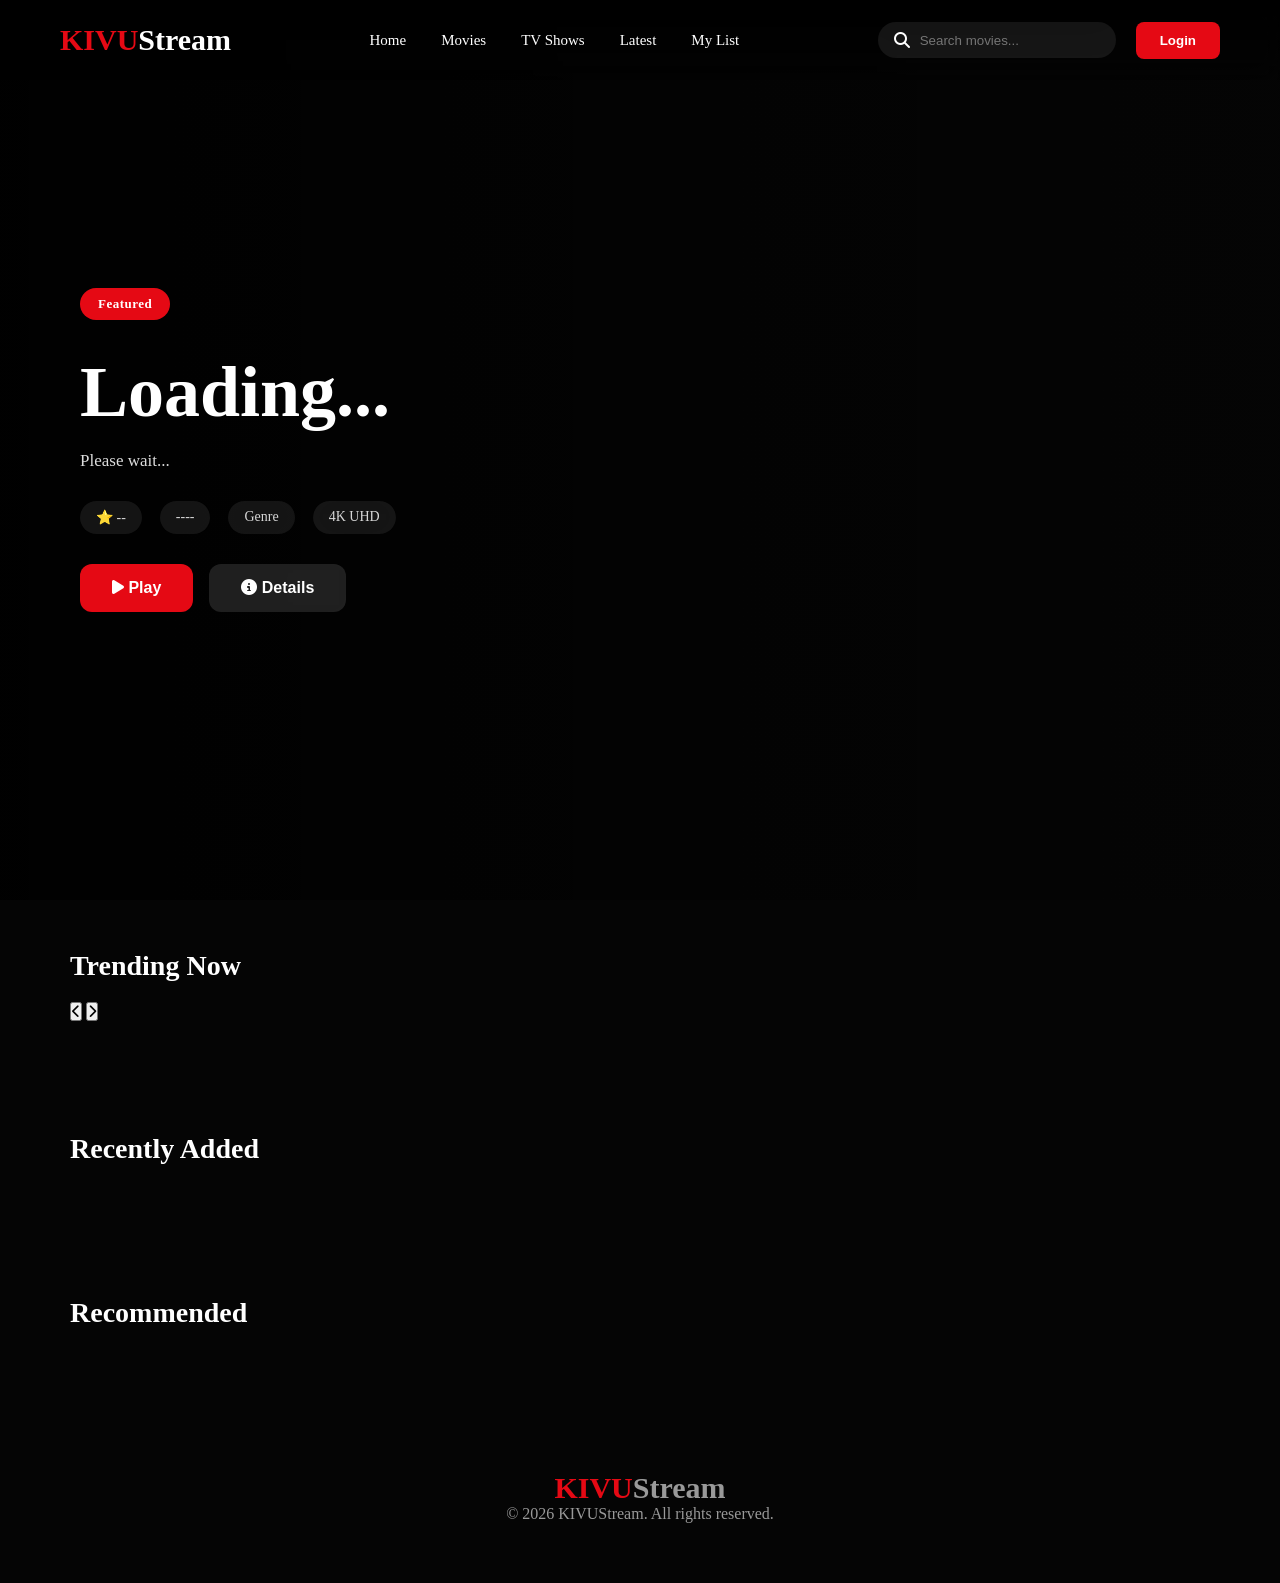
==== commit 9e96af14: "Update index.html" ====
--- a/index.html
+++ b/index.html
@@ -112,9 +112,31 @@
 </section>
 <main>
 
-<<section class="movies">
+<section class="movies">
+
+<div class="section-header">
 
 <h2>Trending Now</h2>
+
+<div class="slider-buttons">
+
+<button class="slider-btn left"
+data-target="trendingMovies">
+
+<i class="fas fa-chevron-left"></i>
+
+</button>
+
+<button class="slider-btn right"
+data-target="trendingMovies">
+
+<i class="fas fa-chevron-right"></i>
+
+</button>
+
+</div>
+
+</div>
 
 <div
 class="movie-row"
@@ -123,7 +145,6 @@
 </div>
 
 </section>
-
 <section class="movies">
 
 <h2>Recently Added</h2>
